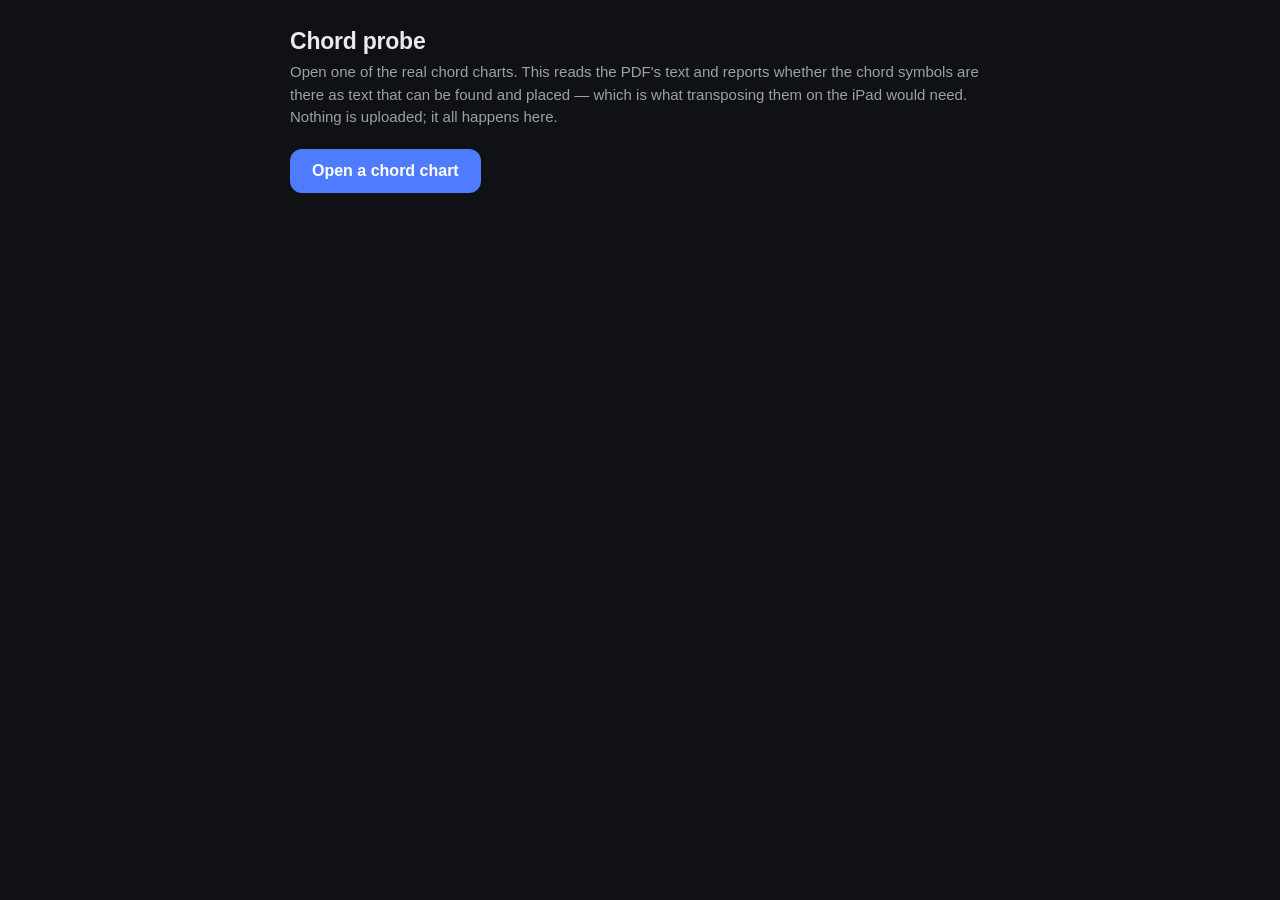
==== chords.html @ f60e2818 "Add a chord probe, to find out whether transposing is possible at all Transposing chord symbols on t" ====
<!DOCTYPE html>
<html lang="en">
<head>
  <meta charset="UTF-8" />
  <meta name="viewport" content="width=device-width, initial-scale=1.0, viewport-fit=cover" />
  <title>AutoPage — chord probe</title>
  <link rel="icon" href="icon.svg" />
  <style>
    /* A diagnostic, not a feature. Nothing here is linked from the app and
       nothing in the app imports it: the question is whether a real chord
       chart carries its chords as text, and that has to be answered against
       real charts before anything is built on the answer. */
    :root { color-scheme: dark; }
    * { box-sizing: border-box; }
    body {
      margin: 0 auto; max-width: 46rem; padding: 28px 18px 80px;
      background: #0f1115; color: #e8eaed;
      font-family: -apple-system, BlinkMacSystemFont, "Segoe UI", Roboto, Helvetica, Arial, sans-serif;
      -webkit-text-size-adjust: 100%; text-size-adjust: 100%;
    }
    h1 { font-size: 23px; margin: 0 0 6px; letter-spacing: -0.01em; }
    p.lede { color: #9aa0ac; margin: 0 0 20px; font-size: 15px; line-height: 1.5; }
    .pick {
      display: inline-block; background: #4f7cff; color: #fff; font-weight: 600;
      padding: 13px 22px; border-radius: 12px; cursor: pointer; font-size: 16px;
    }
    .verdict {
      margin: 22px 0 0; padding: 16px 18px; border-radius: 13px;
      background: #171a21; border: 1px solid rgba(255,255,255,0.09);
      font-size: 15px; line-height: 1.6;
    }
    .verdict.good { border-color: rgba(110,231,160,0.4); }
    .verdict.bad { border-color: rgba(255,154,138,0.4); }
    .big { font-size: 19px; font-weight: 600; display: block; margin-bottom: 6px; }
    .good .big { color: #6ee7a0; }
    .bad .big { color: #ff9a8a; }
    code, .mono { font-family: ui-monospace, SFMono-Regular, Menlo, monospace; font-size: 13px; }
    .found { margin-top: 10px; color: #9aa0ac; word-break: break-word; }
    canvas { max-width: 100%; height: auto; margin-top: 18px; border-radius: 10px; background: #fff; }
    .hint { color: #9aa0ac; font-size: 13.5px; margin-top: 16px; line-height: 1.5; }
  </style>
</head>
<body>
  <h1>Chord probe</h1>
  <p class="lede">
    Open one of the real chord charts. This reads the PDF's text and reports
    whether the chord symbols are there as text that can be found and placed —
    which is what transposing them on the iPad would need. Nothing is uploaded;
    it all happens here.
  </p>

  <label class="pick">
    Open a chord chart
    <input type="file" id="file" accept="application/pdf,.pdf" hidden />
  </label>

  <div id="out"></div>

  <script type="module">
    import * as pdfjsLib from "./vendor/pdf.js";
    pdfjsLib.GlobalWorkerOptions.workerSrc = "./vendor/pdf.worker.js";

    // A chord symbol, whole. Deliberately strict: counting every stray "A" in
    // the lyrics as a chord would answer the wrong question cheerfully.
    const CHORD = /^[A-G][#b♯♭]?(?:maj|min|m|dim|aug|sus|add|°|ø|\+)?\d*(?:sus[24]|add\d+)?(?:\([^)]*\))?(?:\/[A-G][#b♯♭]?)?$/;
    // What a chord looks like before the superscript parts get split off into
    // their own text runs, which is how a lot of engravers emit them.
    const STARTS = /^[A-G][#b♯♭]?(?:maj|min|m|dim|aug|sus|add|°|ø|\+|\d|\/|\(|$)/;

    const out = document.getElementById("out");
    document.getElementById("file").addEventListener("change", (e) => {
      const file = e.target.files?.[0];
      if (file) probe(file);
    });

    async function probe(file) {
      out.innerHTML = '<div class="verdict">Reading…</div>';
      try {
        const bytes = await file.arrayBuffer();
        const doc = await pdfjsLib.getDocument({ data: bytes }).promise;

        let items = 0;
        let strict = 0;
        let loose = 0;
        const samples = [];
        const sizes = new Set();
        let firstPage = null;

        for (let n = 1; n <= doc.numPages; n++) {
          const page = await doc.getPage(n);
          const text = await page.getTextContent();
          const boxes = [];
          for (const item of text.items) {
            const s = (item.str ?? "").trim();
            if (!s) continue;
            items++;
            const isChord = CHORD.test(s);
            if (isChord) {
              strict++;
              if (samples.length < 24) samples.push(s);
              sizes.add(Math.round(Math.abs(item.transform?.[3] ?? 0)));
              boxes.push({ x: item.transform[4], y: item.transform[5], w: item.width, h: item.height || 10 });
            } else if (STARTS.test(s) && s.length <= 10) {
              loose++;
            }
          }
          if (n === 1) firstPage = { page, boxes };
        }

        const verdict = document.createElement("div");
        const ok = strict >= 6;
        verdict.className = `verdict ${ok ? "good" : "bad"}`;
        verdict.innerHTML =
          `<span class="big">${strict} chord symbols found</span>` +
          `${doc.numPages} page${doc.numPages === 1 ? "" : "s"}, ` +
          `${items} pieces of text in all` +
          (loose ? `, ${loose} more that look chord-ish but did not match` : "") +
          `.<br />Chord text sizes: ${[...sizes].sort((a, b) => a - b).join(", ") || "—"}` +
          (samples.length ? `<div class="found mono">${samples.join("  ")}</div>` : "") +
          (items === 0
            ? "<div class='found'>No text at all — this is a scan, and nothing can be read out of it.</div>"
            : ok
              ? "<div class='found'>Boxes below show where they were found. If they sit on the chords, they can be replaced.</div>"
              : "<div class='found'>Text is there but the chords are not coming out as their own pieces.</div>");
        out.replaceChildren(verdict);

        if (firstPage) await drawPage(firstPage);
      } catch (err) {
        out.innerHTML = `<div class="verdict bad"><span class="big">Could not read it</span>${err.message}</div>`;
      }
    }

    // The decisive part. A count can be right while the positions are useless;
    // boxes drawn on the page show both at once.
    async function drawPage({ page, boxes }) {
      const base = page.getViewport({ scale: 1 });
      const scale = Math.min(2, 900 / base.width);
      const viewport = page.getViewport({ scale });
      const canvas = document.createElement("canvas");
      canvas.width = Math.round(viewport.width);
      canvas.height = Math.round(viewport.height);
      const ctx = canvas.getContext("2d");
      ctx.fillStyle = "#fff";
      ctx.fillRect(0, 0, canvas.width, canvas.height);
      await page.render({ canvasContext: ctx, viewport }).promise;

      ctx.strokeStyle = "rgba(79,124,255,0.9)";
      ctx.lineWidth = 1.5;
      for (const b of boxes) {
        const x = b.x * scale;
        const y = canvas.height - (b.y + b.h) * scale;
        ctx.strokeRect(x - 2, y - 2, b.w * scale + 4, b.h * scale + 4);
      }
      out.append(canvas);

      const hint = document.createElement("p");
      hint.className = "hint";
      hint.textContent =
        "Screenshot this and send it. The boxes landing on the chords is the " +
        "answer; the number on its own is not.";
      out.append(hint);
    }
  </script>
</body>
</html>
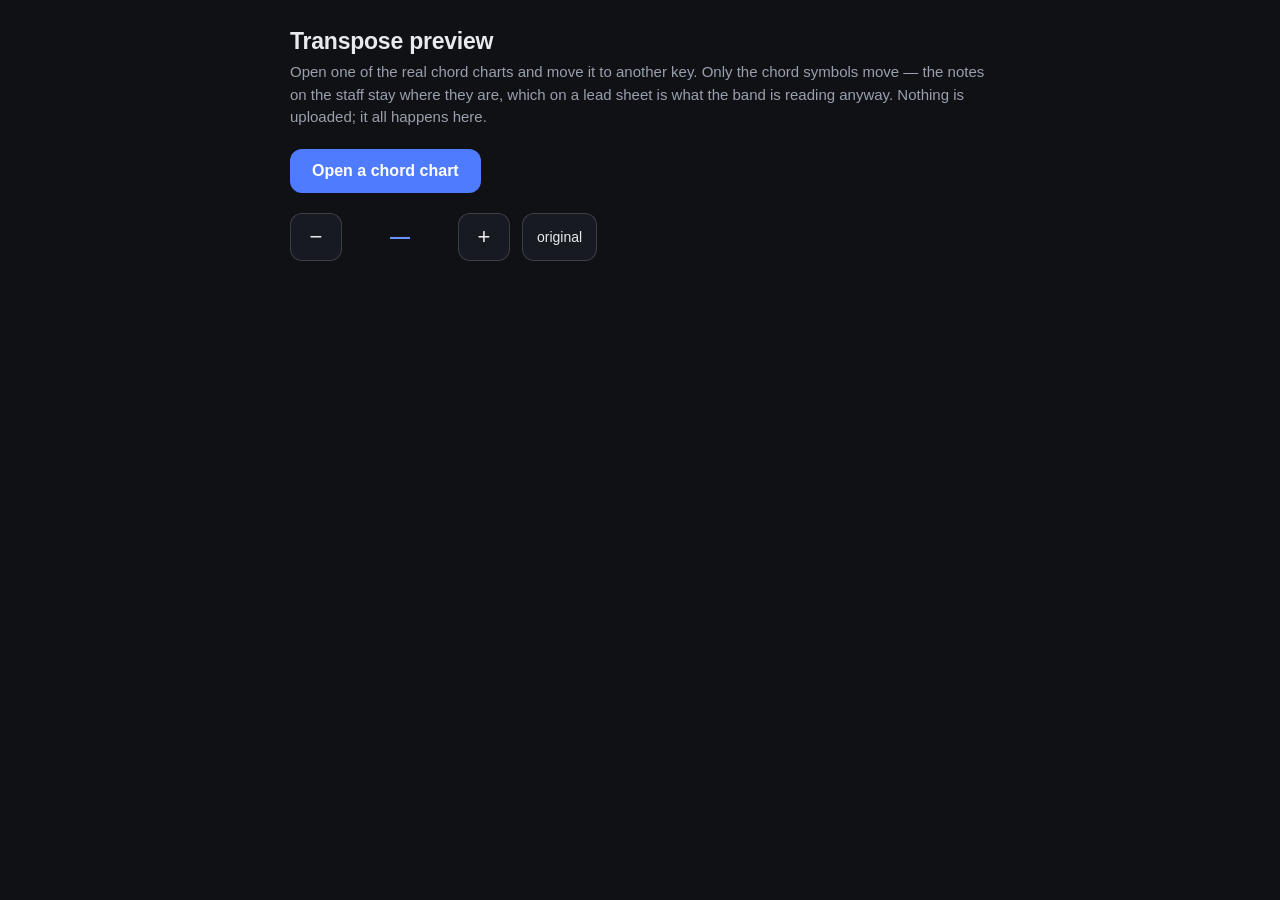
==== commit e0c801d4: "Transpose chord symbols, as a preview to check against real charts The probe came back with boxes si" ====
--- a/chords.html
+++ b/chords.html
@@ -3,7 +3,7 @@
 <head>
   <meta charset="UTF-8" />
   <meta name="viewport" content="width=device-width, initial-scale=1.0, viewport-fit=cover" />
-  <title>AutoPage — chord probe</title>
+  <title>AutoPage — transpose preview</title>
   <link rel="icon" href="icon.svg" />
   <style>
     /* A diagnostic, not a feature. Nothing here is linked from the app and
@@ -38,15 +38,28 @@
     .found { margin-top: 10px; color: #9aa0ac; word-break: break-word; }
     canvas { max-width: 100%; height: auto; margin-top: 18px; border-radius: 10px; background: #fff; }
     .hint { color: #9aa0ac; font-size: 13.5px; margin-top: 16px; line-height: 1.5; }
+    .keys {
+      display: flex; align-items: center; gap: 12px; margin-top: 20px;
+    }
+    .keys button {
+      width: 52px; height: 48px; border-radius: 12px; font-size: 22px;
+      background: #171a21; color: #e8eaed; border: 1px solid rgba(255,255,255,0.16);
+      cursor: pointer;
+    }
+    .keys button.plain { width: auto; padding: 0 14px; font-size: 14px; }
+    #keyNow {
+      min-width: 92px; text-align: center; font-size: 20px; font-weight: 600;
+      color: #6b93ff;
+    }
   </style>
 </head>
 <body>
-  <h1>Chord probe</h1>
+  <h1>Transpose preview</h1>
   <p class="lede">
-    Open one of the real chord charts. This reads the PDF's text and reports
-    whether the chord symbols are there as text that can be found and placed —
-    which is what transposing them on the iPad would need. Nothing is uploaded;
-    it all happens here.
+    Open one of the real chord charts and move it to another key. Only the
+    chord symbols move — the notes on the staff stay where they are, which on
+    a lead sheet is what the band is reading anyway. Nothing is uploaded; it
+    all happens here.
   </p>
 
   <label class="pick">
@@ -54,111 +67,172 @@
     <input type="file" id="file" accept="application/pdf,.pdf" hidden />
   </label>
 
+  <div class="keys" id="keys" hidden>
+    <button type="button" id="down">−</button>
+    <span id="keyNow">—</span>
+    <button type="button" id="up">+</button>
+    <button type="button" id="reset" class="plain">original</button>
+  </div>
+
   <div id="out"></div>
 
   <script type="module">
     import * as pdfjsLib from "./vendor/pdf.js";
+    import { parseChord, transposeChord, spelling, keyName } from "./transpose.js";
     pdfjsLib.GlobalWorkerOptions.workerSrc = "./vendor/pdf.worker.js";
 
-    // A chord symbol, whole. Deliberately strict: counting every stray "A" in
-    // the lyrics as a chord would answer the wrong question cheerfully.
-    const CHORD = /^[A-G][#b♯♭]?(?:maj|min|m|dim|aug|sus|add|°|ø|\+)?\d*(?:sus[24]|add\d+)?(?:\([^)]*\))?(?:\/[A-G][#b♯♭]?)?$/;
-    // What a chord looks like before the superscript parts get split off into
-    // their own text runs, which is how a lot of engravers emit them.
-    const STARTS = /^[A-G][#b♯♭]?(?:maj|min|m|dim|aug|sus|add|°|ø|\+|\d|\/|\(|$)/;
-
     const out = document.getElementById("out");
+    const keys = document.getElementById("keys");
+    const keyNow = document.getElementById("keyNow");
+
+    let doc = null;
+    let chords = [];   // {page, text, x, y, w, h, size}
+    let firstChord = null;
+    let shift = 0;
+
     document.getElementById("file").addEventListener("change", (e) => {
       const file = e.target.files?.[0];
-      if (file) probe(file);
+      if (file) load(file);
     });
-
-    async function probe(file) {
+    document.getElementById("up").addEventListener("click", () => move(+1));
+    document.getElementById("down").addEventListener("click", () => move(-1));
+    document.getElementById("reset").addEventListener("click", () => move(-shift));
+
+    function move(by) {
+      shift = Math.max(-11, Math.min(11, shift + by));
+      draw();
+    }
+
+    async function load(file) {
       out.innerHTML = '<div class="verdict">Reading…</div>';
+      keys.hidden = true;
+      shift = 0;
       try {
-        const bytes = await file.arrayBuffer();
-        const doc = await pdfjsLib.getDocument({ data: bytes }).promise;
-
+        doc = await pdfjsLib.getDocument({ data: await file.arrayBuffer() }).promise;
+        chords = [];
+        firstChord = null;
         let items = 0;
-        let strict = 0;
-        let loose = 0;
-        const samples = [];
-        const sizes = new Set();
-        let firstPage = null;
 
         for (let n = 1; n <= doc.numPages; n++) {
           const page = await doc.getPage(n);
-          const text = await page.getTextContent();
-          const boxes = [];
-          for (const item of text.items) {
-            const s = (item.str ?? "").trim();
-            if (!s) continue;
+          for (const item of (await page.getTextContent()).items) {
+            const text = (item.str ?? "").trim();
+            if (!text) continue;
             items++;
-            const isChord = CHORD.test(s);
-            if (isChord) {
-              strict++;
-              if (samples.length < 24) samples.push(s);
-              sizes.add(Math.round(Math.abs(item.transform?.[3] ?? 0)));
-              boxes.push({ x: item.transform[4], y: item.transform[5], w: item.width, h: item.height || 10 });
-            } else if (STARTS.test(s) && s.length <= 10) {
-              loose++;
-            }
+            if (!parseChord(text)) continue;
+            if (!firstChord) firstChord = text;
+            chords.push({
+              page: n, text,
+              x: item.transform[4], y: item.transform[5],
+              w: item.width, h: item.height || 10,
+              size: Math.abs(item.transform[3]) || 10,
+            });
           }
-          if (n === 1) firstPage = { page, boxes };
         }
 
-        const verdict = document.createElement("div");
-        const ok = strict >= 6;
-        verdict.className = `verdict ${ok ? "good" : "bad"}`;
-        verdict.innerHTML =
-          `<span class="big">${strict} chord symbols found</span>` +
-          `${doc.numPages} page${doc.numPages === 1 ? "" : "s"}, ` +
-          `${items} pieces of text in all` +
-          (loose ? `, ${loose} more that look chord-ish but did not match` : "") +
-          `.<br />Chord text sizes: ${[...sizes].sort((a, b) => a - b).join(", ") || "—"}` +
-          (samples.length ? `<div class="found mono">${samples.join("  ")}</div>` : "") +
+        const ok = chords.length >= 6;
+        const sample = chords.slice(0, 24).map((c) => c.text).join("  ");
+        out.innerHTML =
+          `<div class="verdict ${ok ? "good" : "bad"}">` +
+          `<span class="big">${chords.length} chord symbols found</span>` +
+          `${doc.numPages} page${doc.numPages === 1 ? "" : "s"}, ${items} pieces of text in all.` +
+          (sample ? `<div class="found mono">${sample}</div>` : "") +
           (items === 0
             ? "<div class='found'>No text at all — this is a scan, and nothing can be read out of it.</div>"
-            : ok
-              ? "<div class='found'>Boxes below show where they were found. If they sit on the chords, they can be replaced.</div>"
-              : "<div class='found'>Text is there but the chords are not coming out as their own pieces.</div>");
-        out.replaceChildren(verdict);
-
-        if (firstPage) await drawPage(firstPage);
+            : ok ? "" : "<div class='found'>Text is there but the chords are not coming out as their own pieces.</div>") +
+          "</div>";
+
+        keys.hidden = !ok;
+        if (ok) await draw();
       } catch (err) {
         out.innerHTML = `<div class="verdict bad"><span class="big">Could not read it</span>${err.message}</div>`;
       }
     }
 
-    // The decisive part. A count can be right while the positions are useless;
-    // boxes drawn on the page show both at once.
-    async function drawPage({ page, boxes }) {
-      const base = page.getViewport({ scale: 1 });
-      const scale = Math.min(2, 900 / base.width);
-      const viewport = page.getViewport({ scale });
-      const canvas = document.createElement("canvas");
-      canvas.width = Math.round(viewport.width);
-      canvas.height = Math.round(viewport.height);
-      const ctx = canvas.getContext("2d");
-      ctx.fillStyle = "#fff";
-      ctx.fillRect(0, 0, canvas.width, canvas.height);
-      await page.render({ canvasContext: ctx, viewport }).promise;
-
-      ctx.strokeStyle = "rgba(79,124,255,0.9)";
-      ctx.lineWidth = 1.5;
-      for (const b of boxes) {
-        const x = b.x * scale;
-        const y = canvas.height - (b.y + b.h) * scale;
-        ctx.strokeRect(x - 2, y - 2, b.w * scale + 4, b.h * scale + 4);
-      }
-      out.append(canvas);
+    async function draw() {
+      keyNow.textContent = shift === 0
+        ? (keyName(firstChord, 0) ?? "original")
+        : `${keyName(firstChord, shift)} (${shift > 0 ? "+" : ""}${shift})`;
+
+      const flats = spelling(firstChord, shift);
+      for (const old of out.querySelectorAll("canvas, .hint")) old.remove();
+
+      for (let n = 1; n <= doc.numPages; n++) {
+        const page = await doc.getPage(n);
+        const base = page.getViewport({ scale: 1 });
+        const scale = Math.min(2, 900 / base.width);
+        const viewport = page.getViewport({ scale });
+        const canvas = document.createElement("canvas");
+        canvas.width = Math.round(viewport.width);
+        canvas.height = Math.round(viewport.height);
+        const ctx = canvas.getContext("2d", { alpha: false });
+        ctx.fillStyle = "#fff";
+        ctx.fillRect(0, 0, canvas.width, canvas.height);
+        await page.render({ canvasContext: ctx, viewport }).promise;
+        if (shift !== 0) paint(ctx, canvas, n, scale, flats);
+        out.append(canvas);
+      }
 
       const hint = document.createElement("p");
       hint.className = "hint";
       hint.textContent =
-        "Screenshot this and send it. The boxes landing on the chords is the " +
-        "answer; the number on its own is not.";
+        "Screenshot a page and send it. What matters is whether the new chords " +
+        "sit where the old ones did and nothing else got covered up.";
       out.append(hint);
+    }
+
+    /**
+     * Cover each chord and write the new one in its place.
+     *
+     * The patch is sampled from the page rather than assumed white: a chart
+     * with a tinted section band or a box round the chorus would otherwise
+     * get a row of white rectangles stamped through it.
+     */
+    function paint(ctx, canvas, pageNumber, scale, flats) {
+      for (const c of chords) {
+        if (c.page !== pageNumber) continue;
+        const moved = transposeChord(c.text, shift, flats);
+        if (!moved || moved === c.text) continue;
+
+        const x = c.x * scale;
+        const y = canvas.height - c.y * scale;     // baseline, in canvas space
+        const h = c.size * scale;
+        const pad = Math.max(2, h * 0.18);
+        // Brackets and a comma hang below the baseline, and a patch that stops
+        // at it leaves their feet behind on the page under the new chord.
+        const below = Math.max(3, h * 0.32);
+        const top = y - h - pad;
+        const boxH = h + pad + below;
+
+        ctx.fillStyle = backgroundAt(ctx, x, top, c.w * scale, boxH);
+        ctx.fillRect(x - pad, top, c.w * scale + pad * 2, boxH);
+
+        ctx.fillStyle = "#000";
+        ctx.textBaseline = "alphabetic";
+        // Shrink only if the new symbol is wider than the old one, so that a
+        // C turning into a C# does not run into the chord beside it.
+        let size = h;
+        ctx.font = `600 ${size}px ui-sans-serif, system-ui, Helvetica, Arial, sans-serif`;
+        const room = Math.max(c.w * scale, h * 1.2);
+        const width = ctx.measureText(moved).width;
+        if (width > room * 1.35) {
+          size = size * ((room * 1.35) / width);
+          ctx.font = `600 ${size}px ui-sans-serif, system-ui, Helvetica, Arial, sans-serif`;
+        }
+        ctx.fillText(moved, x, y);
+      }
+    }
+
+    /** The page's own colour just outside a box, so the patch disappears. */
+    function backgroundAt(ctx, x, y, w, h) {
+      const sx = Math.max(0, Math.round(x - 4));
+      const sy = Math.max(0, Math.round(y - 4));
+      try {
+        const px = ctx.getImageData(sx, sy, 1, 1).data;
+        return `rgb(${px[0]},${px[1]},${px[2]})`;
+      } catch {
+        return "#fff";
+      }
     }
   </script>
 </body>
